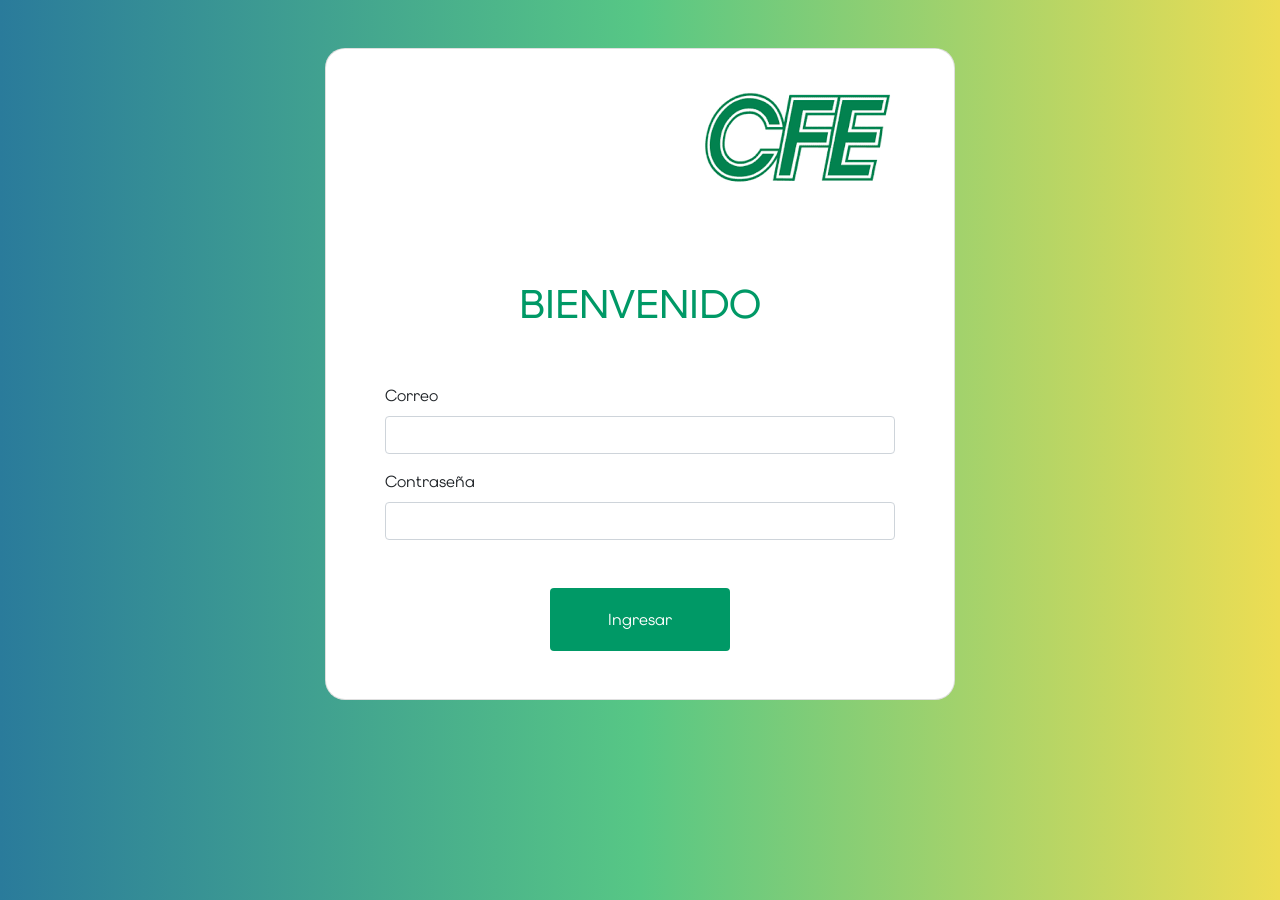
==== src/index.html @ 841ffd78 "Initial Commit" ====
<!DOCTYPE html>
<html lang="en">

<head>
    <meta charset="UTF-8">
    <meta name="viewport" content="width=device-width, initial-scale=1.0">
    <title>Document</title>
    <link rel="stylesheet" href="https://stackpath.bootstrapcdn.com/bootstrap/4.5.2/css/bootstrap.min.css">
    <link rel="stylesheet" href="../style/style.css">
</head>

<body>
    <div class="card container-fluid mt-5" style="width: 70vh; border-radius: 20px;">
        <div class="img-fluid text-right">
            <img src="../img/cfe.png" alt="" srcset="">
        </div>
        <h1 class="text-center mt-5" style="color: #009966;">BIENVENIDO</h1>
        <div class="container container-fluid mt-5" style="width: 60vh;">
            <form>
                <div class="form-group">
                    <label for="exampleInputEmail1">Correo</label>
                    <input type="email" class="form-control" id="exampleInputEmail1" aria-describedby="emailHelp">
                </div>
                <div class="form-group">
                    <label for="exampleInputPassword1">Contraseña </label>
                    <input type="password" class="form-control" id="exampleInputPassword1">
                </div>

                <div class="text-center mt-5">

                    <button type="submit" class="btn mb-5" style="width: 20vh; height: 7vh; background-color: #009966; color: white;">Ingresar</button>

                </div>


                <script src="https://cdn.jsdelivr.net/npm/@popperjs/core@2.11.8/dist/umd/popper.min.js"
                    integrity="sha384-I7E8VVD/ismYTF4hNIPjVp/Zjvgyol6VFvRkX/vR+Vc4jQkC+hVqc2pM8ODewa9r"
                    crossorigin="anonymous"></script>

            </form>
        </div>

    </div>
</body>

</html>
---- style/style.css ----
@import url('https://fonts.googleapis.com/css2?family=Elms+Sans:ital,wght@0,100..900;1,100..900&display=swap');

body {
    background: #2A7B9B;
    background: linear-gradient(90deg, rgba(42, 123, 155, 1) 0%, rgba(87, 199, 133, 1) 50%, rgba(237, 221, 83, 1) 100%);
    font-family: "Elms Sans", sans-serif;
}

.navbar {
    background-color: #009966 !important;
}
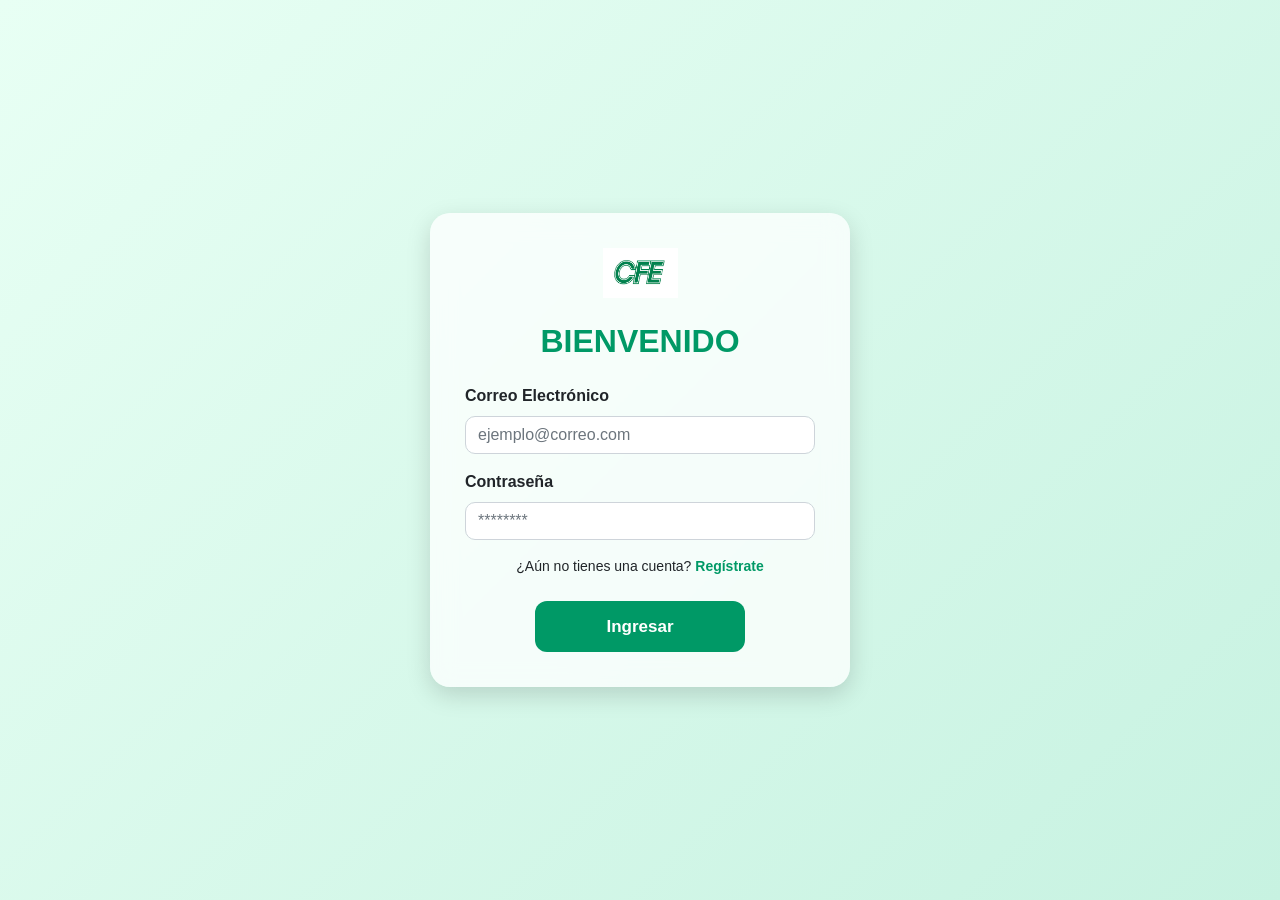
==== commit f8b614d3: "Second Commit" ====
--- a/src/index.html
+++ b/src/index.html
@@ -4,43 +4,44 @@
 <head>
     <meta charset="UTF-8">
     <meta name="viewport" content="width=device-width, initial-scale=1.0">
-    <title>Document</title>
+    <title>Login CFE</title>
+
+    <!-- BOOTSTRAP -->
     <link rel="stylesheet" href="https://stackpath.bootstrapcdn.com/bootstrap/4.5.2/css/bootstrap.min.css">
     <link rel="stylesheet" href="../style/style.css">
+    <link rel="icon" type="image/png" href="../img/cfe.png">
 </head>
 
 <body>
-    <div class="card container-fluid mt-5" style="width: 70vh; border-radius: 20px;">
-        <div class="img-fluid text-right">
-            <img src="../img/cfe.png" alt="" srcset="">
-        </div>
-        <h1 class="text-center mt-5" style="color: #009966;">BIENVENIDO</h1>
-        <div class="container container-fluid mt-5" style="width: 60vh;">
-            <form>
-                <div class="form-group">
-                    <label for="exampleInputEmail1">Correo</label>
-                    <input type="email" class="form-control" id="exampleInputEmail1" aria-describedby="emailHelp">
-                </div>
-                <div class="form-group">
-                    <label for="exampleInputPassword1">Contraseña </label>
-                    <input type="password" class="form-control" id="exampleInputPassword1">
-                </div>
 
-                <div class="text-center mt-5">
+    <div class="login-card">
+        <img src="../img/cfe.png" alt="Logo CFE">
 
-                    <button type="submit" class="btn mb-5" style="width: 20vh; height: 7vh; background-color: #009966; color: white;">Ingresar</button>
+        <h1 class="text-center mt-4">BIENVENIDO</h1>
 
-                </div>
+        <form class="mt-4">
 
+            <div class="form-group">
+                <label for="correo" class="font-weight-bold">Correo Electrónico</label>
+                <input type="email" class="form-control" id="correo" placeholder="ejemplo@correo.com">
+            </div>
 
-                <script src="https://cdn.jsdelivr.net/npm/@popperjs/core@2.11.8/dist/umd/popper.min.js"
-                    integrity="sha384-I7E8VVD/ismYTF4hNIPjVp/Zjvgyol6VFvRkX/vR+Vc4jQkC+hVqc2pM8ODewa9r"
-                    crossorigin="anonymous"></script>
+            <div class="form-group mt-3">
+                <label for="password" class="font-weight-bold">Contraseña</label>
+                <input type="password" class="form-control" id="password" placeholder="********">
+            </div>
 
-            </form>
-        </div>
+            <p class="registro mt-3">¿Aún no tienes una cuenta?
+                <a href="#">Regístrate</a>
+            </p>
 
+            <div class="text-center mt-4">
+                <button type="submit" class="btn btn-cfe">Ingresar</button>
+            </div>
+
+        </form>
     </div>
+
 </body>
 
 </html>
--- a/style/style.css
+++ b/style/style.css
@@ -1,11 +1,60 @@
-@import url('https://fonts.googleapis.com/css2?family=Elms+Sans:ital,wght@0,100..900;1,100..900&display=swap');
+        body {
+            background: linear-gradient(135deg, #e8fff4, #c7f2e1);
+            height: 100vh;
+            display: flex;
+            justify-content: center;
+            align-items: center;
+            font-family: "Segoe UI", sans-serif;
+        }
 
-body {
-    background: #2A7B9B;
-    background: linear-gradient(90deg, rgba(42, 123, 155, 1) 0%, rgba(87, 199, 133, 1) 50%, rgba(237, 221, 83, 1) 100%);
-    font-family: "Elms Sans", sans-serif;
-}
+        .login-card {
+            width: 420px;
+            border-radius: 20px;
+            padding: 35px;
+            background: rgba(255, 255, 255, 0.75);
+            backdrop-filter: blur(12px);
+            box-shadow: 0 8px 25px rgba(0, 0, 0, 0.15);
+        }
 
-.navbar {
-    background-color: #009966 !important;
-}+        .login-card img {
+            width: 75px;
+            display: block;
+            margin-left: auto;
+            margin-right: auto;
+        }
+
+        .login-card h1 {
+            color: #009966;
+            font-weight: 700;
+            font-size: 32px;
+        }
+
+        .form-control {
+            border-radius: 10px;
+            padding: 12px;
+        }
+
+        .btn-cfe {
+            background-color: #009966;
+            color: white;
+            border-radius: 12px;
+            padding: 12px;
+            width: 60%;
+            font-size: 17px;
+            font-weight: bold;
+            transition: 0.2s;
+        }
+
+        .btn-cfe:hover {
+            background-color: #007d52;
+        }
+
+        .registro {
+            text-align: center;
+            font-size: 14px;
+        }
+
+        .registro a {
+            color: #009966;
+            font-weight: bold;
+        }
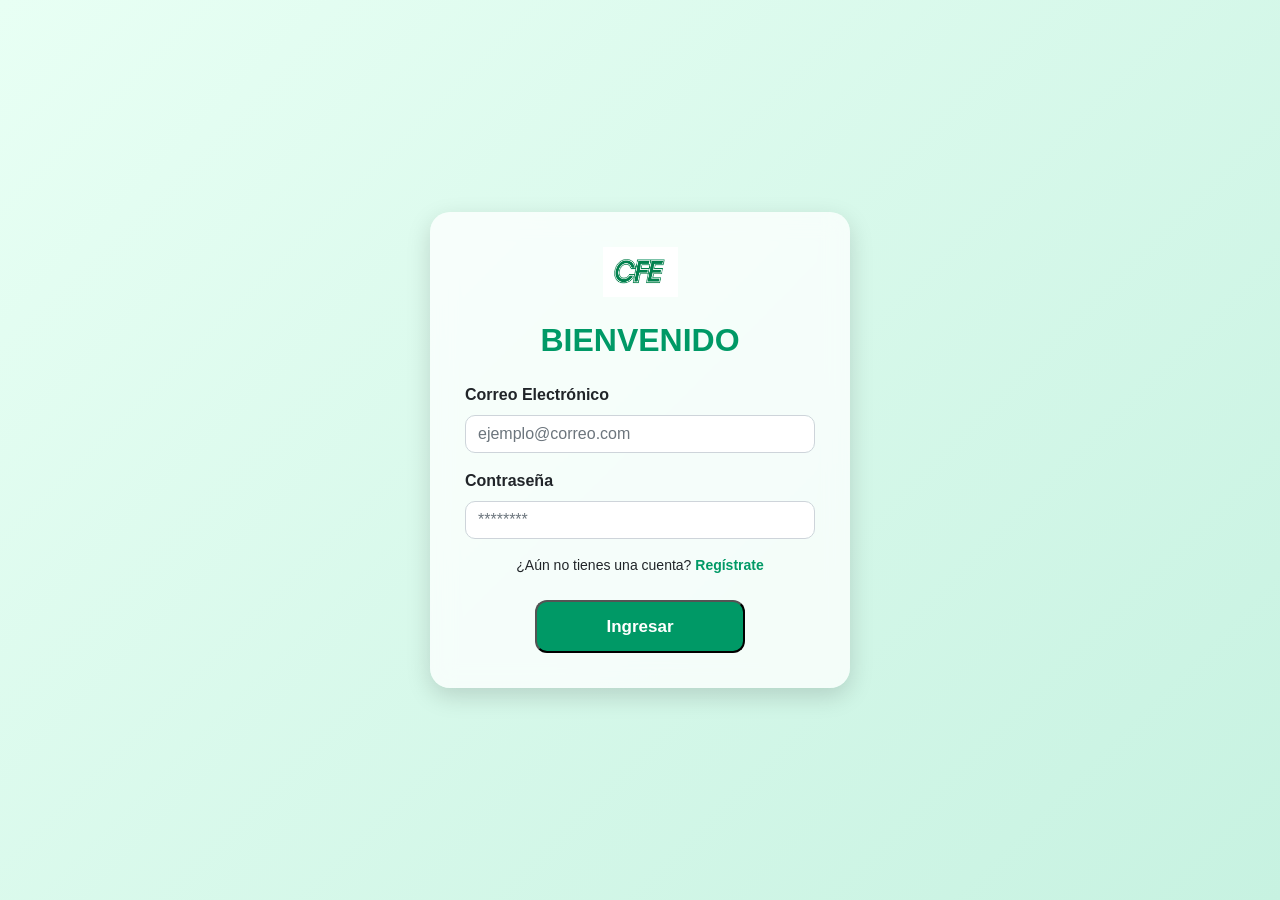
==== commit 2aac2faa: "Lecturista" ====
--- a/src/index.html
+++ b/src/index.html
@@ -8,7 +8,7 @@
 
     <!-- BOOTSTRAP -->
     <link rel="stylesheet" href="https://stackpath.bootstrapcdn.com/bootstrap/4.5.2/css/bootstrap.min.css">
-    <link rel="stylesheet" href="../style/style.css">
+    <link rel="stylesheet" href="../style/style-login.css">
     <link rel="icon" type="image/png" href="../img/cfe.png">
 </head>
 
@@ -36,7 +36,12 @@
             </p>
 
             <div class="text-center mt-4">
-                <button type="submit" class="btn btn-cfe">Ingresar</button>
+                <button class="btn-cfe">
+                    <a href="./dashboard.html" class="text-white text-decoration-none">
+                        Ingresar
+                    </a>
+                </button>
+
             </div>
 
         </form>
--- a/style/style-login.css
+++ b/style/style-login.css
@@ -0,0 +1,60 @@
+        body {
+            background: linear-gradient(135deg, #e8fff4, #c7f2e1);
+            height: 100vh;
+            display: flex;
+            justify-content: center;
+            align-items: center;
+            font-family: "Segoe UI", sans-serif;
+        }
+
+        .login-card {
+            width: 420px;
+            border-radius: 20px;
+            padding: 35px;
+            background: rgba(255, 255, 255, 0.75);
+            backdrop-filter: blur(12px);
+            box-shadow: 0 8px 25px rgba(0, 0, 0, 0.15);
+        }
+
+        .login-card img {
+            width: 75px;
+            display: block;
+            margin-left: auto;
+            margin-right: auto;
+        }
+
+        .login-card h1 {
+            color: #009966;
+            font-weight: 700;
+            font-size: 32px;
+        }
+
+        .form-control {
+            border-radius: 10px;
+            padding: 12px;
+        }
+
+        .btn-cfe {
+            background-color: #009966;
+            color: white;
+            border-radius: 12px;
+            padding: 12px;
+            width: 60%;
+            font-size: 17px;
+            font-weight: bold;
+            transition: 0.2s;
+        }
+
+        .btn-cfe:hover {
+            background-color: #007d52;
+        }
+
+        .registro {
+            text-align: center;
+            font-size: 14px;
+        }
+
+        .registro a {
+            color: #009966;
+            font-weight: bold;
+        }
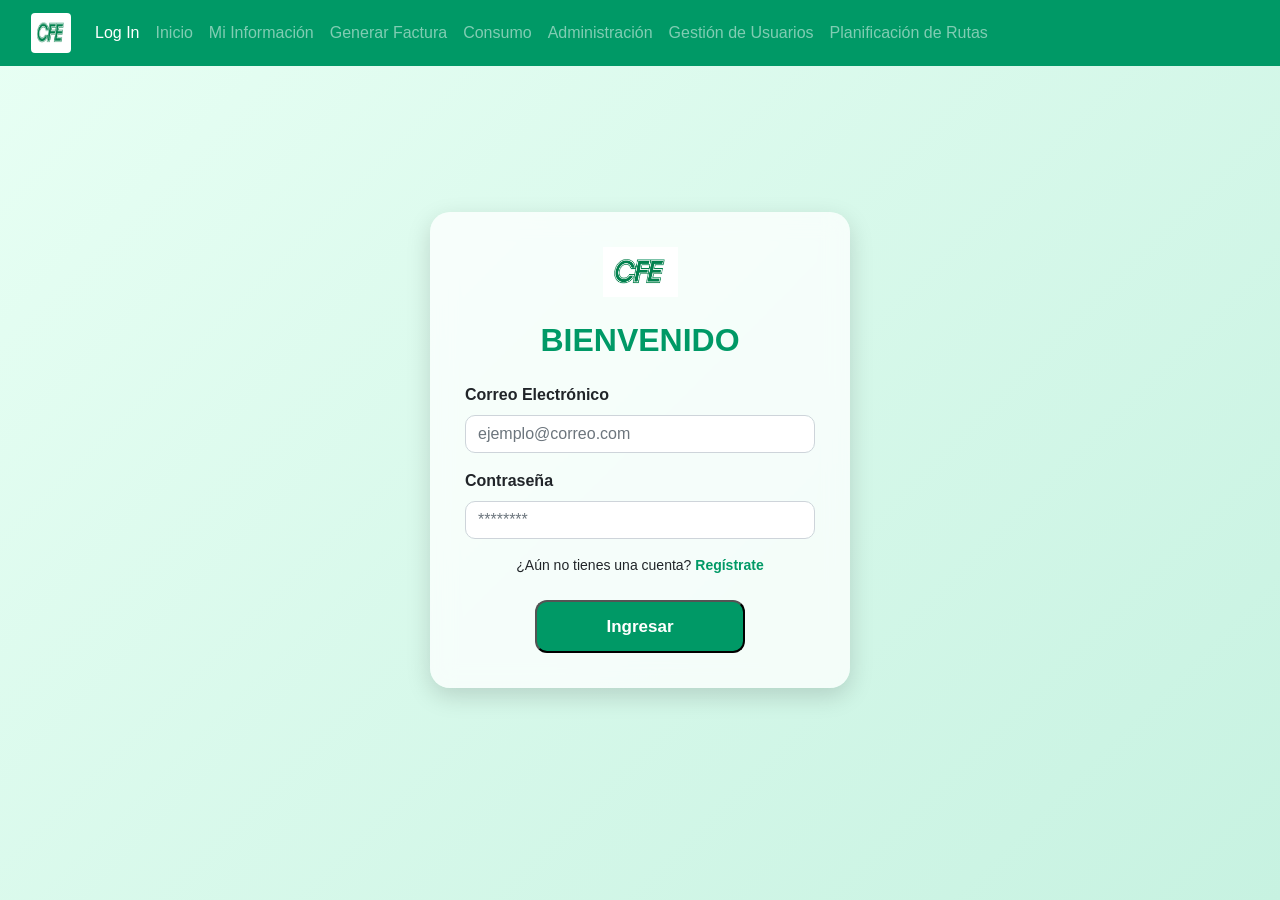
==== commit 00213150: "Acomodo por Requerimientos" ====
--- a/src/index.html
+++ b/src/index.html
@@ -13,6 +13,56 @@
 </head>
 
 <body>
+    <nav class="navbar navbar-expand-lg navbar-dark" style="background-color: #009966">
+        <div class="container-fluid">
+
+            <a class="navbar-brand d-flex align-items-center" href="#">
+                <img src="../img/cfe.png" alt="Logo" width="40" height="40" class="me-2 rounded">
+            </a>
+
+            <button class="navbar-toggler" type="button" data-bs-toggle="collapse"
+                data-bs-target="#navbarSupportedContent" aria-controls="navbarSupportedContent" aria-expanded="false"
+                aria-label="Toggle navigation">
+                <span class="navbar-toggler-icon"></span>
+            </button>
+
+            <div class="collapse navbar-collapse" id="navbarSupportedContent">
+
+                <!-- MENU ITEMS -->
+                <ul class="navbar-nav ms-0 mb-2 mb-lg-0">
+                    <li class="nav-item">
+                        <a class="nav-link active" href="#">Log In</a>
+                    </li>
+                    <li class="nav-item">
+                        <a class="nav-link" href="./dashboard.html">Inicio</a>
+                    </li>
+                    <li class="nav-item">
+                        <a class="nav-link" href="./informacion.html">Mi Información</a>
+                    </li>
+                    <li class="nav-item">
+                        <a class="nav-link" href="./generar.html">Generar Factura</a>
+                    </li>
+                    <li class="nav-item">
+                        <a class="nav-link" href="./consumo.html">Consumo</a>
+                    </li>
+                    <li class="nav-item">
+                        <a class="nav-link" href="./admin.html">Administración</a>
+                    </li>
+                    <li class="nav-item">
+                        <a class="nav-link" href="./usuarios.html">Gestión de Usuarios</a>
+                    </li>
+                    <li class="nav-item">
+                        <a class="nav-link" href="./rutas.html">Planificación de Rutas</a>
+                    </li>
+                </ul>
+
+
+                <!-- SPACER TO PUSH EXIT TO THE RIGHT -->
+                <div class="ml-auto"></div>
+
+            </div>
+        </div>
+    </nav>
 
     <div class="login-card">
         <img src="../img/cfe.png" alt="Logo CFE">
--- a/style/style-login.css
+++ b/style/style-login.css
@@ -1,60 +1,67 @@
-        body {
-            background: linear-gradient(135deg, #e8fff4, #c7f2e1);
-            height: 100vh;
-            display: flex;
-            justify-content: center;
-            align-items: center;
-            font-family: "Segoe UI", sans-serif;
-        }
+body {
+    background: linear-gradient(135deg, #e8fff4, #c7f2e1);
+    height: 100vh;
+    display: flex;
+    justify-content: center;
+    align-items: center;
+    font-family: "Segoe UI", sans-serif;
+}
 
-        .login-card {
-            width: 420px;
-            border-radius: 20px;
-            padding: 35px;
-            background: rgba(255, 255, 255, 0.75);
-            backdrop-filter: blur(12px);
-            box-shadow: 0 8px 25px rgba(0, 0, 0, 0.15);
-        }
+.navbar {
+    position: fixed;
+    top: 0;
+    width: 100%;
+    z-index: 1000;
+}
 
-        .login-card img {
-            width: 75px;
-            display: block;
-            margin-left: auto;
-            margin-right: auto;
-        }
+.login-card {
+    width: 420px;
+    border-radius: 20px;
+    padding: 35px;
+    background: rgba(255, 255, 255, 0.75);
+    backdrop-filter: blur(12px);
+    box-shadow: 0 8px 25px rgba(0, 0, 0, 0.15);
+}
 
-        .login-card h1 {
-            color: #009966;
-            font-weight: 700;
-            font-size: 32px;
-        }
+.login-card img {
+    width: 75px;
+    display: block;
+    margin-left: auto;
+    margin-right: auto;
+}
 
-        .form-control {
-            border-radius: 10px;
-            padding: 12px;
-        }
+.login-card h1 {
+    color: #009966;
+    font-weight: 700;
+    font-size: 32px;
+}
 
-        .btn-cfe {
-            background-color: #009966;
-            color: white;
-            border-radius: 12px;
-            padding: 12px;
-            width: 60%;
-            font-size: 17px;
-            font-weight: bold;
-            transition: 0.2s;
-        }
+.form-control {
+    border-radius: 10px;
+    padding: 12px;
+}
 
-        .btn-cfe:hover {
-            background-color: #007d52;
-        }
+.btn-cfe {
+    background-color: #009966;
+    color: white;
+    border-radius: 12px;
+    padding: 12px;
+    width: 60%;
+    font-size: 17px;
+    font-weight: bold;
+    transition: 0.2s;
+}
 
-        .registro {
-            text-align: center;
-            font-size: 14px;
-        }
+.btn-cfe:hover {
+    background-color: #007d52;
+}
 
-        .registro a {
-            color: #009966;
-            font-weight: bold;
-        }+.registro {
+    text-align: center;
+    font-size: 14px;
+}
+
+.registro a {
+    color: #009966;
+    font-weight: bold;
+}
